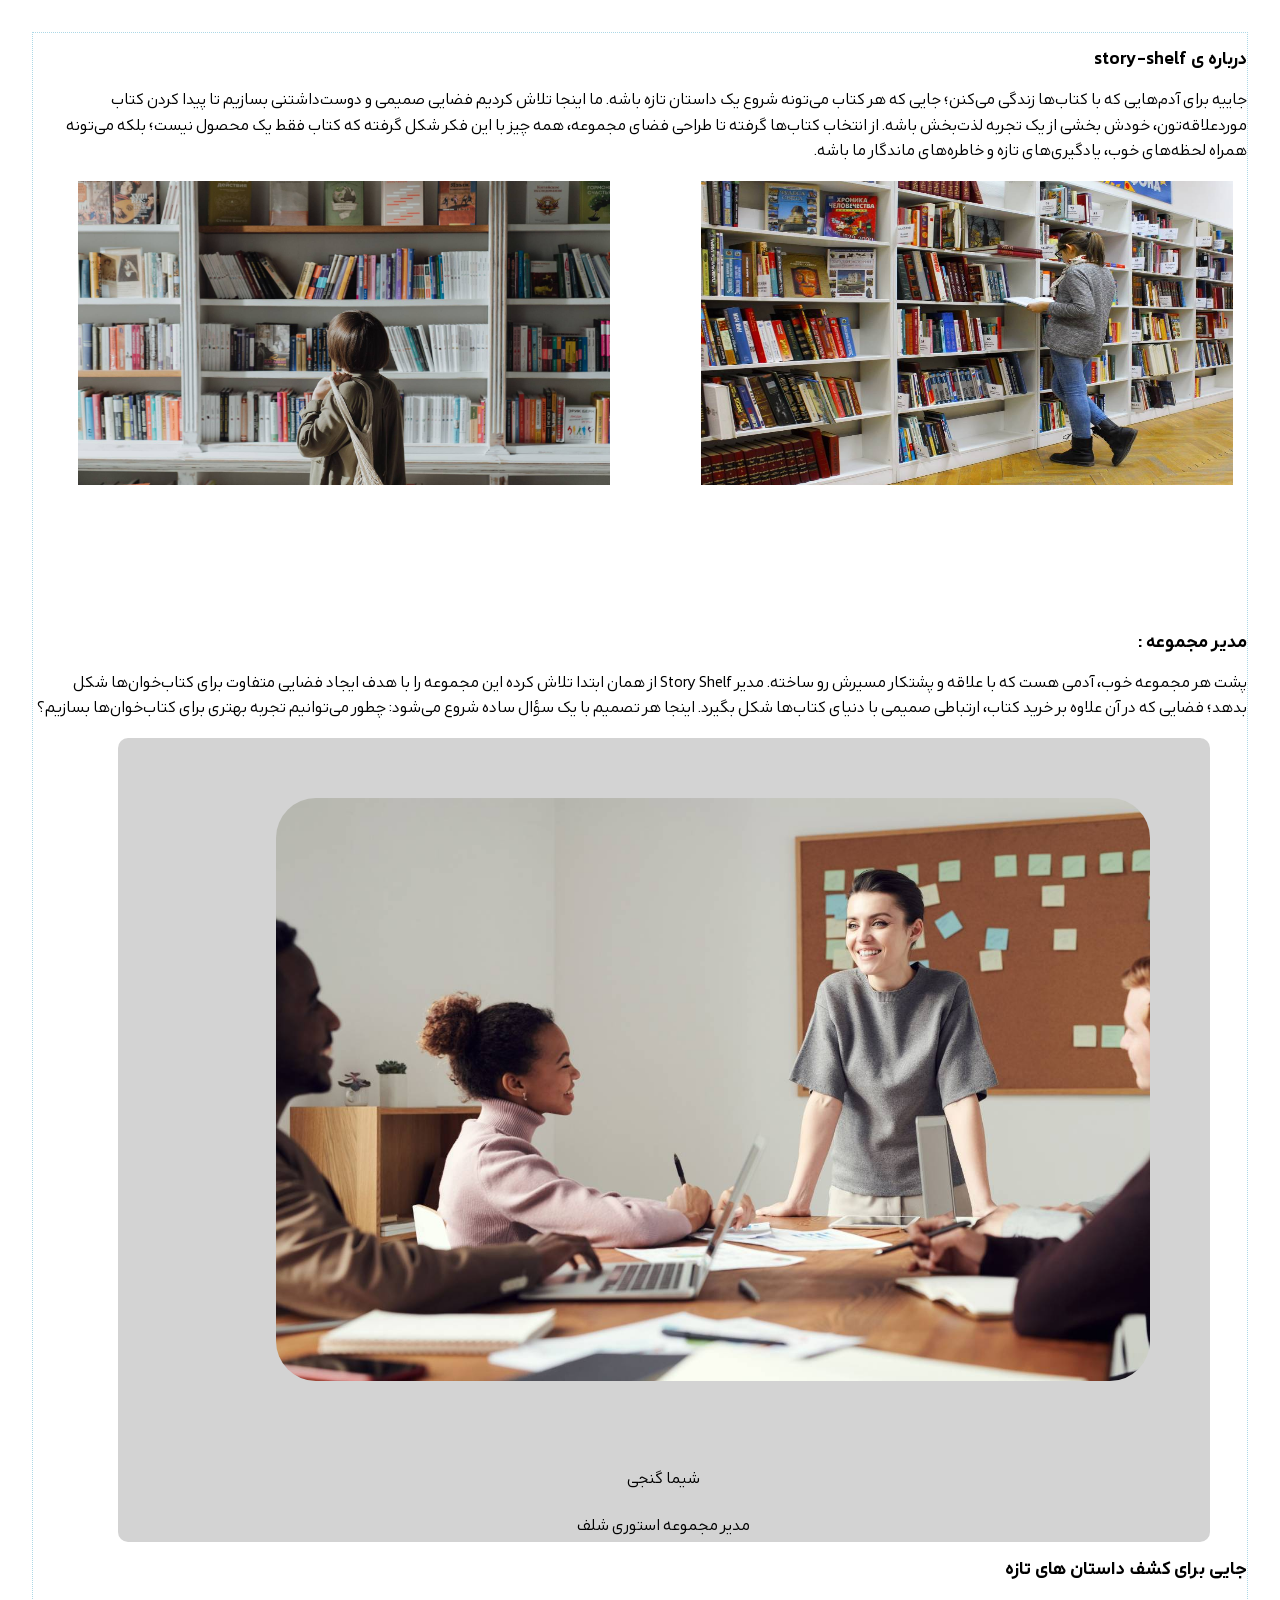
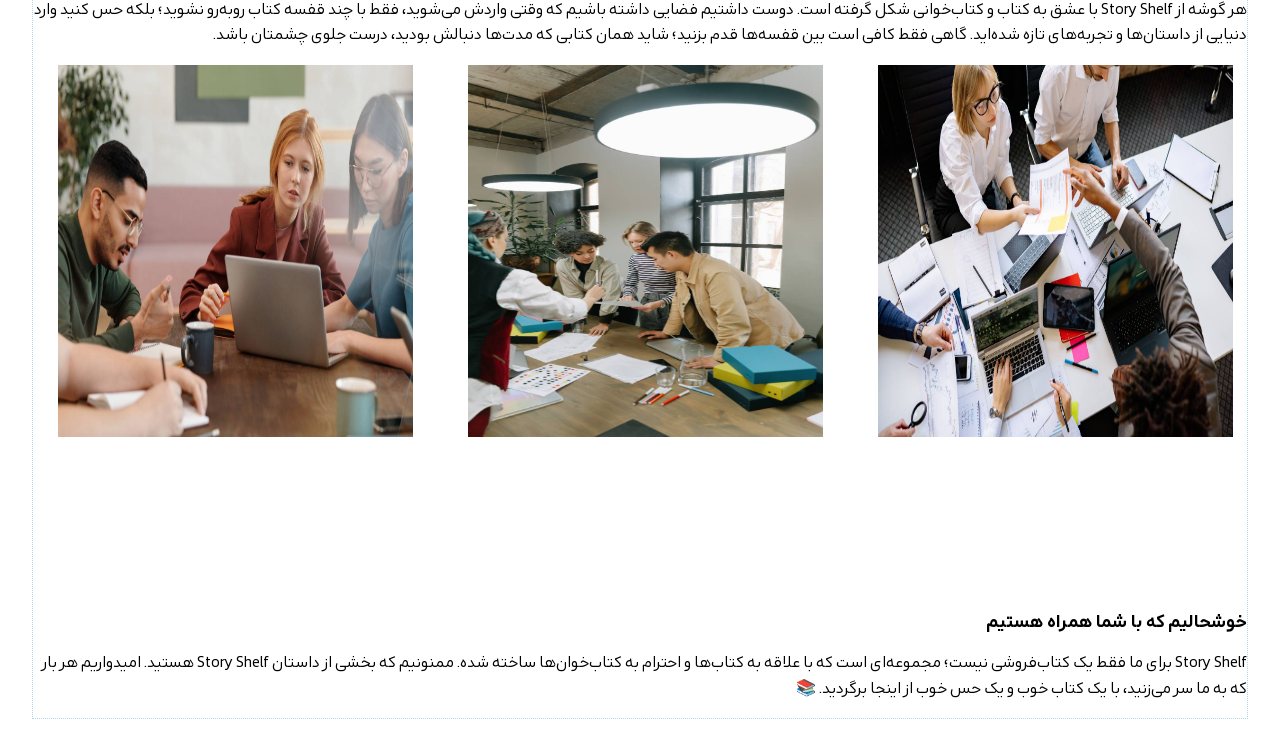
==== about-us.html @ d0ec46b2 "add more detail" ====
<!DOCTYPE html>
<html lang="en">
<head>
    <meta charset="UTF-8">
    <meta name="viewport" content="width=device-width, initial-scale=1.0">
    <title>درباره ی ما</title>
    <style>
        @font-face{
        font-family: "Arad";
        src: url(./font/AradVF.woff2)format("woff2");}
        body{
            font-family: "Arad";
            direction: rtl;
            margin: 2rem;
            border: 1px dotted lightblue;
        }
        .title{
            white-space: nowrap;
            font-size: large;
        }
        .paragraph{
            line-height: 1.6;
        }
        .first-row-image{
            /*display: grid;
            grid-template-columns: repeat(2.1fr);
            gap: 2rem;
            display: flex;
            justify-content: center;
            align-items: center;
            gap: 5rem;*/
        }
        .image{
            width: 80%;
            height: 50%;
            margin-right: 1.4rem;
            margin-bottom: 2rem;
        }
        .profile{
            width: 90%;
            height: 50%;
            background-color: lightgray;
            border-radius: 10px;
            margin-right: 0.7rem;
        }
        .image-boss{
            width: 80%;
            height: 30%;
            padding: 20px;
            border-radius: 100px;
        }
        .profile-text{
            padding: 10px;
            text-align: center;
        }
        /*.......................this is for table mode.......................  */
        @media (min-width:768px) {
            body{
            font-family: "Arad";
            direction: rtl;
            margin: 2rem;
            border: 1px dotted lightblue;
        }
        .title{
            white-space: nowrap;
            font-size: large;
        }
        .paragraph{
            line-height: 1.6;
        }
        .first-row-image{
            display: grid;
            grid-template-columns: repeat(2,1fr);
            gap: 2rem;/*
            display: flex;
            justify-content: center;
            align-items: center;
            gap: 5rem;*/
        }
        .image{
            
            width: 90%;
            height: 70%;
            margin-right: 0.9rem;
        }
        .profile{
            width: 90%;
            height: 50%;
            background-color: lightgray;
            border-radius: 10px;
            margin-right: 2.3rem;
        }
        .image-boss{
            width: 80%;
            height: 40%;
            padding: 60px;
            border-radius: 100px;
        }
        .profile-text{
            padding: 5px;
            text-align: center;
        }
        .second-row-image{
            display: grid;
            grid-template-columns: repeat(3,1fr);
            gap: 1rem;
        }
        .image2{
            width: 90%;
            height: 70%;
            margin-right: 0.9rem;
        }
        }
        /*.......................this is for desktop mode.......................  */
        @media (min-width:1518px) {
            body{
            font-family: "Arad";
            direction: rtl;
            margin: 2rem;
            border: 1px dotted lightblue;
        }
        .title{
            white-space: nowrap;
            font-size: large;
             padding-right: 1rem;
        }
        .paragraph{
            line-height: 1.6;
            padding-right: 1.5rem;
        }
        .first-row-image{
            display: grid;
            grid-template-columns: repeat(2,1fr);
            gap: 2rem;/*
            display: flex;
            justify-content: center;
            align-items: center;
            gap: 5rem;*/
        }
        .image{
            
            width: 90%;
            height: 70%;
            margin-right: 0.9rem;
        }
        .profile{
            width: 90%;
            height: 50%;
            background-color: lightgray;
            border-radius: 10px;
            margin-right: 4.8rem;
            margin-bottom: 10rem;
        }
        .image-boss{
            width: 80%;
            height: 40%;
            padding-right: 140px;
            border-radius: 100px;
        }
        .profile-text{
            padding: 5px;
            text-align: center;
        }
        .second-row-image{
            display: grid;
            grid-template-columns: repeat(3,1fr);
            gap: 1rem;
        }
        .image2{
            width: 90%;
            height: 70%;
            margin-right: 0.9rem;
        }
        }
    </style>
</head>
<body>
    <section>
        <h1 class="title">درباره ی story-shelf</h1>
        <p class="paragraph">
            جاییه برای آدم‌هایی که با کتاب‌ها زندگی می‌کنن؛ جایی که هر کتاب می‌تونه شروع یک داستان تازه باشه. ما اینجا تلاش کردیم فضایی صمیمی و دوست‌داشتنی بسازیم تا پیدا کردن کتاب موردعلاقه‌تون، خودش بخشی از یک تجربه لذت‌بخش باشه.

            از انتخاب کتاب‌ها گرفته تا طراحی فضای مجموعه، همه چیز با این فکر شکل گرفته که کتاب فقط یک محصول نیست؛ بلکه می‌تونه همراه لحظه‌های خوب، یادگیری‌های تازه و خاطره‌های ماندگار ما باشه.
        </p>
        <section class="first-row-image">
            <img src="./Photos/library2.jpg" class="image">
            <img src="./Photos/library3.jpg" class="image">
        </section>
    </section>
    <section>
        <h1 class="title">مدیر مجموعه : </h1>
        <p class="paragraph">پشت هر مجموعه خوب، آدمی هست که با علاقه و پشتکار مسیرش رو ساخته. مدیر Story Shelf از همان ابتدا تلاش کرده این مجموعه را با هدف ایجاد فضایی متفاوت برای کتاب‌خوان‌ها شکل بدهد؛ فضایی که در آن علاوه بر خرید کتاب، ارتباطی صمیمی با دنیای کتاب‌ها شکل بگیرد.
        اینجا هر تصمیم با یک سؤال ساده شروع می‌شود: چطور می‌توانیم تجربه بهتری برای کتاب‌خوان‌ها بسازیم؟</p>
        <div class="profile">
            <img src="./Photos/boss.jpg" class="image-boss"/>
            <p class="profile-text">شیما گنجی </p>
            <p class="profile-text"> مدیر مجموعه استوری شلف</p>
        </div>
    </section>
    <section>
        <h1 class="title">جایی برای کشف داستان های تازه</h1>
        <p class="paragraph">هر گوشه از Story Shelf با عشق به کتاب و کتاب‌خوانی شکل گرفته است. دوست داشتیم فضایی داشته باشیم که وقتی واردش می‌شوید، فقط با چند قفسه کتاب روبه‌رو نشوید؛ بلکه حس کنید وارد دنیایی از داستان‌ها و تجربه‌های تازه شده‌اید.
        گاهی فقط کافی است بین قفسه‌ها قدم بزنید؛ شاید همان کتابی که مدت‌ها دنبالش بودید، درست جلوی چشمتان باشد.</p>
        <div class="second-row-image">
            <img src="./Photos/team-work1.jpg"  class="image2"/>
            <img src="./Photos/team-work2.jpg"  class="image2"/>
            <img src="./Photos/team-work3.jpg"  class="image2"/>
        </div>
    </section>
    <section>
        <h1 class="title">خوشحالیم که با شما همراه هستیم</h1>
        <p class="paragraph">Story Shelf برای ما فقط یک کتاب‌فروشی نیست؛ مجموعه‌ای است که با علاقه به کتاب‌ها و احترام به کتاب‌خوان‌ها ساخته شده.
        ممنونیم که بخشی از داستان Story Shelf هستید. امیدواریم هر بار که به ما سر می‌زنید، با یک کتاب خوب و یک حس خوب از اینجا برگردید. 📚</p>
    </section>
</body>
</html>
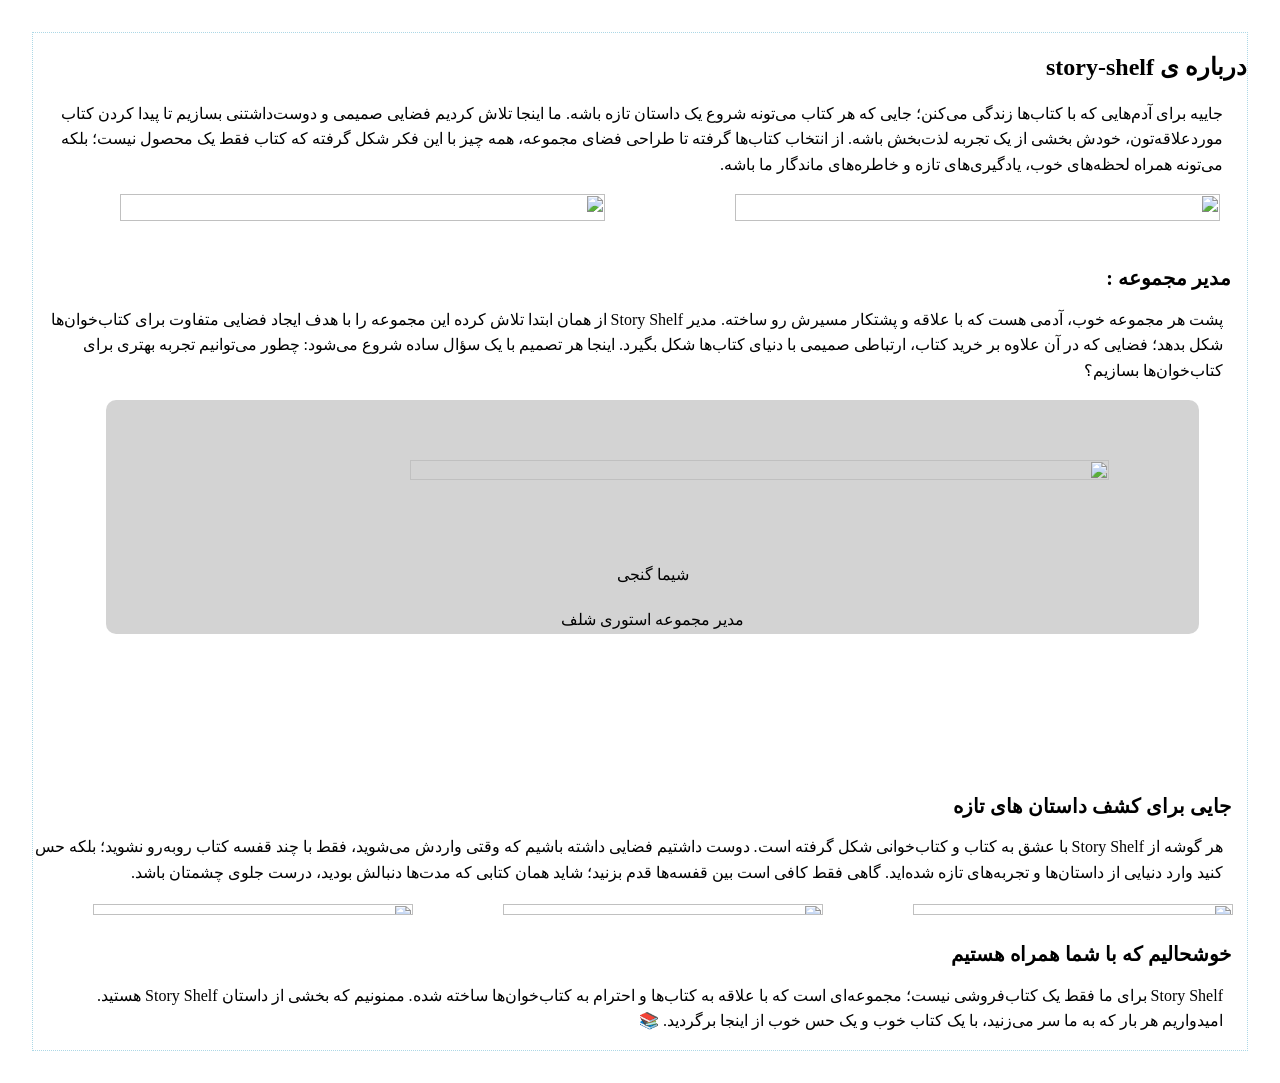
==== commit 8b5938f1: "update h1 elements" ====
--- a/about-us.html
+++ b/about-us.html
@@ -1,214 +1,46 @@
 <!DOCTYPE html>
-<html lang="en">
+<html lang="fa">
 <head>
     <meta charset="UTF-8">
     <meta name="viewport" content="width=device-width, initial-scale=1.0">
     <title>درباره ی ما</title>
-    <style>
-        @font-face{
-        font-family: "Arad";
-        src: url(./font/AradVF.woff2)format("woff2");}
-        body{
-            font-family: "Arad";
-            direction: rtl;
-            margin: 2rem;
-            border: 1px dotted lightblue;
-        }
-        .title{
-            white-space: nowrap;
-            font-size: large;
-        }
-        .paragraph{
-            line-height: 1.6;
-        }
-        .first-row-image{
-            /*display: grid;
-            grid-template-columns: repeat(2.1fr);
-            gap: 2rem;
-            display: flex;
-            justify-content: center;
-            align-items: center;
-            gap: 5rem;*/
-        }
-        .image{
-            width: 80%;
-            height: 50%;
-            margin-right: 1.4rem;
-            margin-bottom: 2rem;
-        }
-        .profile{
-            width: 90%;
-            height: 50%;
-            background-color: lightgray;
-            border-radius: 10px;
-            margin-right: 0.7rem;
-        }
-        .image-boss{
-            width: 80%;
-            height: 30%;
-            padding: 20px;
-            border-radius: 100px;
-        }
-        .profile-text{
-            padding: 10px;
-            text-align: center;
-        }
-        /*.......................this is for table mode.......................  */
-        @media (min-width:768px) {
-            body{
-            font-family: "Arad";
-            direction: rtl;
-            margin: 2rem;
-            border: 1px dotted lightblue;
-        }
-        .title{
-            white-space: nowrap;
-            font-size: large;
-        }
-        .paragraph{
-            line-height: 1.6;
-        }
-        .first-row-image{
-            display: grid;
-            grid-template-columns: repeat(2,1fr);
-            gap: 2rem;/*
-            display: flex;
-            justify-content: center;
-            align-items: center;
-            gap: 5rem;*/
-        }
-        .image{
-            
-            width: 90%;
-            height: 70%;
-            margin-right: 0.9rem;
-        }
-        .profile{
-            width: 90%;
-            height: 50%;
-            background-color: lightgray;
-            border-radius: 10px;
-            margin-right: 2.3rem;
-        }
-        .image-boss{
-            width: 80%;
-            height: 40%;
-            padding: 60px;
-            border-radius: 100px;
-        }
-        .profile-text{
-            padding: 5px;
-            text-align: center;
-        }
-        .second-row-image{
-            display: grid;
-            grid-template-columns: repeat(3,1fr);
-            gap: 1rem;
-        }
-        .image2{
-            width: 90%;
-            height: 70%;
-            margin-right: 0.9rem;
-        }
-        }
-        /*.......................this is for desktop mode.......................  */
-        @media (min-width:1518px) {
-            body{
-            font-family: "Arad";
-            direction: rtl;
-            margin: 2rem;
-            border: 1px dotted lightblue;
-        }
-        .title{
-            white-space: nowrap;
-            font-size: large;
-             padding-right: 1rem;
-        }
-        .paragraph{
-            line-height: 1.6;
-            padding-right: 1.5rem;
-        }
-        .first-row-image{
-            display: grid;
-            grid-template-columns: repeat(2,1fr);
-            gap: 2rem;/*
-            display: flex;
-            justify-content: center;
-            align-items: center;
-            gap: 5rem;*/
-        }
-        .image{
-            
-            width: 90%;
-            height: 70%;
-            margin-right: 0.9rem;
-        }
-        .profile{
-            width: 90%;
-            height: 50%;
-            background-color: lightgray;
-            border-radius: 10px;
-            margin-right: 4.8rem;
-            margin-bottom: 10rem;
-        }
-        .image-boss{
-            width: 80%;
-            height: 40%;
-            padding-right: 140px;
-            border-radius: 100px;
-        }
-        .profile-text{
-            padding: 5px;
-            text-align: center;
-        }
-        .second-row-image{
-            display: grid;
-            grid-template-columns: repeat(3,1fr);
-            gap: 1rem;
-        }
-        .image2{
-            width: 90%;
-            height: 70%;
-            margin-right: 0.9rem;
-        }
-        }
-    </style>
+    <link href="./css/style-about-us.css" type="text/css" rel="stylesheet"/>
 </head>
 <body>
     <section>
-        <h1 class="title">درباره ی story-shelf</h1>
+        <h1 class="main-title">درباره ی story-shelf</h1>
         <p class="paragraph">
             جاییه برای آدم‌هایی که با کتاب‌ها زندگی می‌کنن؛ جایی که هر کتاب می‌تونه شروع یک داستان تازه باشه. ما اینجا تلاش کردیم فضایی صمیمی و دوست‌داشتنی بسازیم تا پیدا کردن کتاب موردعلاقه‌تون، خودش بخشی از یک تجربه لذت‌بخش باشه.
 
             از انتخاب کتاب‌ها گرفته تا طراحی فضای مجموعه، همه چیز با این فکر شکل گرفته که کتاب فقط یک محصول نیست؛ بلکه می‌تونه همراه لحظه‌های خوب، یادگیری‌های تازه و خاطره‌های ماندگار ما باشه.
         </p>
         <section class="first-row-image">
-            <img src="./Photos/library2.jpg" class="image">
-            <img src="./Photos/library3.jpg" class="image">
+            <img src="./photos/library2.jpg" class="image">
+            <img src="./photos/library3.jpg" class="image">
         </section>
     </section>
     <section>
-        <h1 class="title">مدیر مجموعه : </h1>
+        <h2 class="title">مدیر مجموعه : </h2>
         <p class="paragraph">پشت هر مجموعه خوب، آدمی هست که با علاقه و پشتکار مسیرش رو ساخته. مدیر Story Shelf از همان ابتدا تلاش کرده این مجموعه را با هدف ایجاد فضایی متفاوت برای کتاب‌خوان‌ها شکل بدهد؛ فضایی که در آن علاوه بر خرید کتاب، ارتباطی صمیمی با دنیای کتاب‌ها شکل بگیرد.
         اینجا هر تصمیم با یک سؤال ساده شروع می‌شود: چطور می‌توانیم تجربه بهتری برای کتاب‌خوان‌ها بسازیم؟</p>
         <div class="profile">
-            <img src="./Photos/boss.jpg" class="image-boss"/>
+            <img src="./photos/boss.jpg" class="image-boss"/>
             <p class="profile-text">شیما گنجی </p>
             <p class="profile-text"> مدیر مجموعه استوری شلف</p>
         </div>
     </section>
     <section>
-        <h1 class="title">جایی برای کشف داستان های تازه</h1>
+        <h2 class="title">جایی برای کشف داستان های تازه</h2>
         <p class="paragraph">هر گوشه از Story Shelf با عشق به کتاب و کتاب‌خوانی شکل گرفته است. دوست داشتیم فضایی داشته باشیم که وقتی واردش می‌شوید، فقط با چند قفسه کتاب روبه‌رو نشوید؛ بلکه حس کنید وارد دنیایی از داستان‌ها و تجربه‌های تازه شده‌اید.
         گاهی فقط کافی است بین قفسه‌ها قدم بزنید؛ شاید همان کتابی که مدت‌ها دنبالش بودید، درست جلوی چشمتان باشد.</p>
         <div class="second-row-image">
-            <img src="./Photos/team-work1.jpg"  class="image2"/>
-            <img src="./Photos/team-work2.jpg"  class="image2"/>
-            <img src="./Photos/team-work3.jpg"  class="image2"/>
+            <img src="./photos/team-work1.jpg"  class="image2"/>
+            <img src="./photos/team-work2.jpg"  class="image2"/>
+            <img src="./photos/team-work3.jpg"  class="image2"/>
         </div>
     </section>
     <section>
-        <h1 class="title">خوشحالیم که با شما همراه هستیم</h1>
+        <h2 class="title">خوشحالیم که با شما همراه هستیم</h2>
         <p class="paragraph">Story Shelf برای ما فقط یک کتاب‌فروشی نیست؛ مجموعه‌ای است که با علاقه به کتاب‌ها و احترام به کتاب‌خوان‌ها ساخته شده.
         ممنونیم که بخشی از داستان Story Shelf هستید. امیدواریم هر بار که به ما سر می‌زنید، با یک کتاب خوب و یک حس خوب از اینجا برگردید. 📚</p>
     </section>
--- a/css/style-about-us.css
+++ b/css/style-about-us.css
@@ -0,0 +1,164 @@
+@font-face{
+        font-family: "Arad";
+        src: url(./font/AradVF.woff2)format("woff2");}
+        body{
+            font-family: "Arad";
+            direction: rtl;
+            margin: 2rem;
+            border: 1px dotted lightblue;
+        }
+        .title{
+            white-space: nowrap;
+            
+            font-size: medium;
+        }
+        .paragraph{
+            line-height: 1.6;
+        }
+        .image{
+            width: 80%;
+            height: 50%;
+            margin-right: 1.4rem;
+            margin-bottom: 2rem;
+        }
+        .profile{
+            width: 90%;
+            height: 50%;
+            background-color: lightgray;
+            border-radius: 10px;
+            margin-right: 0.7rem;
+        }
+        .image-boss{
+            width: 80%;
+            height: 30%;
+            padding: 20px;
+            border-radius: 100px;
+        }
+        .image2{
+            width: 90%;
+            height: 70%;
+            margin-right: 0.9rem;
+        }
+        .profile-text{
+            padding: 10px;
+            text-align: center;
+        }
+        /*.......................this is for table mode.......................  */
+        @media (min-width:768px) {
+            body{
+            font-family: "Arad";
+            direction: rtl;
+            margin: 2rem;
+            border: 1px dotted lightblue;
+        }
+        .title{
+            white-space: nowrap;
+            font-size: 20px;
+        }
+        .paragraph{
+            line-height: 1.6;
+        }
+        .first-row-image{
+            display: grid;
+            grid-template-columns: repeat(2,1fr);
+            gap: 2rem;/*
+            display: flex;
+            justify-content: center;
+            align-items: center;
+            gap: 5rem;*/
+        }
+        .image{
+            
+            width: 90%;
+            height: 70%;
+            margin-right: 0.9rem;
+        }
+        .profile{
+            width: 90%;
+            height: 50%;
+            background-color: lightgray;
+            border-radius: 10px;
+            margin-right: 2.3rem;
+        }
+        .image-boss{
+            width: 80%;
+            height: 40%;
+            padding: 60px;
+            border-radius: 100px;
+        }
+        .profile-text{
+            padding: 5px;
+            text-align: center;
+        }
+        .second-row-image{
+            display: grid;
+            grid-template-columns: repeat(3,1fr);
+            gap: 1rem;
+        }
+        .image2{
+            width: 90%;
+            height: 70%;
+            margin-right: 0.9rem;
+        }
+        }
+        /*.......................this is for desktop mode.......................  */
+        @media (min-width:1024px) {
+            body{
+            font-family: "Arad";
+            direction: rtl;
+            margin: 2rem;
+            border: 1px dotted lightblue;
+        }
+        .title{
+            white-space: nowrap;
+            font-size: 20px;
+            padding-right: 1rem;
+        }
+        .paragraph{
+            line-height: 1.6;
+            padding-right: 1.5rem;
+        }
+        .first-row-image{
+            display: grid;
+            grid-template-columns: repeat(2,1fr);
+            gap: 1rem;/*
+            display: flex;
+            justify-content: center;
+            align-items: center;
+            gap: 5rem;*/
+        }
+        .image{
+            
+            width: 90%;
+            height: 70%;
+            margin-right: 1.7rem;
+        }
+        .profile{
+            width: 90%;
+            height: 50%;
+            background-color: lightgray;
+            border-radius: 10px;
+            margin-right: 3rem;
+            margin-bottom: 10rem;
+        }
+        .image-boss{
+            width: 80%;
+            height: 40%;
+            padding-right: 90px;
+            border-radius: 100px;
+        }
+        .profile-text{
+            padding: 5px;
+            text-align: center;
+        }
+        .second-row-image{
+            display: grid;
+            grid-template-columns: repeat(3,1fr);
+            gap: 1rem;
+        }
+        .image2{
+            width: 90%;
+            height: 70%;
+            margin-right: 0.9rem;
+        }
+        }
